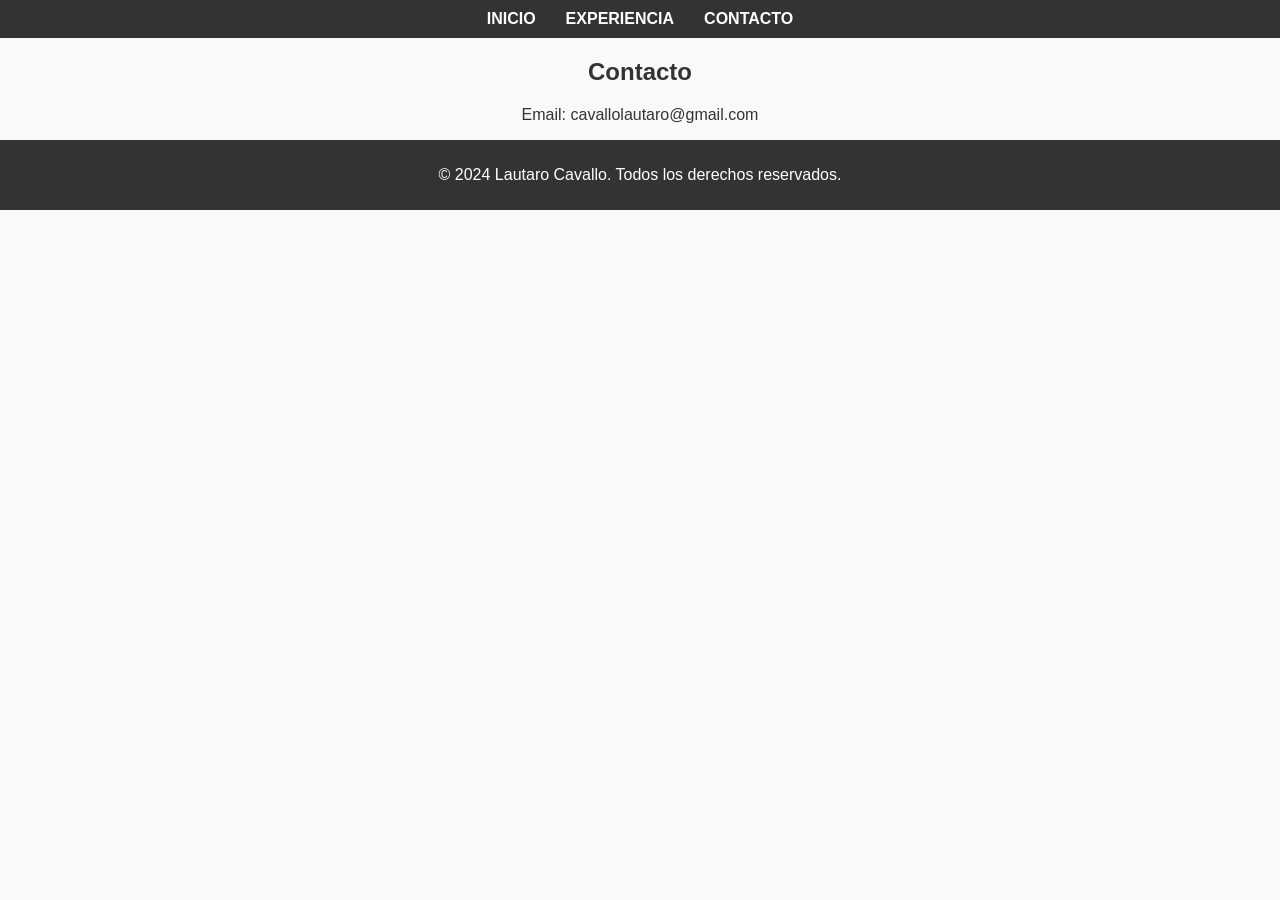
==== contacto.html @ a3a529a0 "Commit" ====
<!-- contacto.html -->
<!DOCTYPE html>
<html lang="es">
<head>
    <meta charset="UTF-8">
    <meta name="viewport" content="width=device-width, initial-scale=1.0">
    <title>Lautaro Cavallo | Contacto</title>
    <link rel="stylesheet" href="css/styles.css">
</head>
<body>
    <!-- HEADER -->
    <header>
        <nav>
            <ul>
                <li><a href="index.html">Inicio</a></li>
                <li><a href="experiencia.html">Experiencia</a></li>
                <li><a href="contacto.html">Contacto</a></li>
            </ul>
        </nav>
    </header>

    <!-- CONTACTO SECTION -->
    <section class="contact">
        <h2>Contacto</h2>
        <p>Email: <a href="mailto:cavallolautaro@gmail.com">cavallolautaro@gmail.com</a></p>
    </section>

    <!-- FOOTER -->
    <footer>
        <p>© 2024 Lautaro Cavallo. Todos los derechos reservados.</p>
    </footer>
</body>
</html>
---- css/styles.css ----
/* Estilos Generales */
body {
    font-family: 'Arial', sans-serif;
    margin: 0;
    padding: 0;
    background-color: #f9f9f9; /* Fondo claro general */
    color: #333;
    text-align: center; /* Centra el texto */
}

a {
    color: #333;
    text-decoration: none;
}

a:hover {
    text-decoration: underline;
}

/* Header */
header {
    background-color: #333; /* Fondo oscuro */
    color: white;
    padding: 10px 0;
}

header nav ul {
    list-style: none;
    margin: 0;
    padding: 0;
    display: flex;
    justify-content: center; /* Centra el menú horizontalmente */
}

header nav ul li {
    margin: 0 15px;
}

header nav ul li a {
    color: white; /* Texto blanco en el menú */
    font-weight: bold;
    text-transform: uppercase;
}

/* Hero Section (Inicio) */
.hero {
    background-color: #333; /* Fondo oscuro */
    color: white; /* Texto en blanco */
    padding: 40px 20px;
    max-width: 800px; /* Ancho máximo de la tarjeta */
    margin: 40px auto; /* Centra la tarjeta y agrega espacio arriba/abajo */
    border-radius: 8px; /* Bordes redondeados */
    box-shadow: 0 4px 8px rgba(0, 0, 0, 0.1); /* Sombra suave */
    display: flex;
    align-items: center;
    justify-content: center;
    gap: 20px; /* Espacio entre la imagen y el texto */
}

.hero-content {
    display: flex;
    align-items: center;
    justify-content: center;
    gap: 20px;
}

.hero h1 {
    font-size: 3em;
    margin: 0;
}

.hero p {
    font-size: 1.2em;
    margin-top: 10px;
}

.perfil {
    width: 150px;
    height: 150px;
    border-radius: 50%; /* Imagen redonda */
    object-fit: cover;
}

.intro-text {
    margin: 20px auto; /* Centra la sección y agrega espacio */
    max-width: 800px; /* Limita el ancho máximo */
    padding: 20px;
    text-align: center; /* Asegura que el texto esté centrado */
    font-size: 1.2em;
    line-height: 1.6; /* Mejor lectura */
    color: #555; /* Color del texto */
}

/* Sección de Experiencias */
.experience {
    padding: 40px 20px;
    background-color: #fff; /* Fondo blanco */
    text-align: center;
}

.experience h2 {
    font-size: 2em;
    margin-bottom: 20px;
}

.experience-cards {
    display: flex;
    justify-content: center;
    gap: 20px;
    flex-wrap: wrap; /* Permite que las tarjetas se acomoden en pantallas pequeñas */
}

.card {
    background-color: #f9f9f9;
    border-radius: 8px;
    box-shadow: 0 4px 8px rgba(0, 0, 0, 0.1);
    padding: 20px;
    max-width: 300px; /* Ancho máximo de la tarjeta */
    text-align: left; /* Alinea el texto a la izquierda dentro de las tarjetas */
}

.card h3 {
    font-size: 1.5em;
    margin-bottom: 10px;
    color: #333;
}

.card p {
    font-size: 1em;
    color: #555;
}

.card p strong {
    display: block;
    margin-bottom: 5px;
    color: #333;
}

/* Footer */
footer {
    background-color: #333; /* Fondo oscuro */
    color: white; /* Texto en blanco */
    text-align: center;
    padding: 10px 0;
    width: 100%;
    position: relative;
}

/* Responsividad para pantallas medianas (tablets) */
@media (max-width: 768px) {
    header nav ul {
        flex-direction: column;
        gap: 10px;
    }

    .hero-content {
        flex-direction: column; /* Cambia a columna en pantallas pequeñas */
        gap: 10px;
    }

    .hero h1 {
        font-size: 2em;
    }

    .hero p {
        font-size: 1em;
    }

    .experience-cards {
        flex-direction: column; /* Tarjetas apiladas en pantallas medianas */
    }

    section h2 {
        font-size: 1.5em;
    }

    section {
        padding: 30px 15px;
    }
}

/* Responsividad para pantallas pequeñas (celulares) */
@media (max-width: 400px) {
    .hero h1 {
        font-size: 1.8em;
    }

    .hero p {
        font-size: 0.9em;
    }

    .perfil {
        width: 120px;
        height: 120px;
    }

    .experience-cards {
        flex-direction: column; /* Tarjetas apiladas en pantallas pequeñas */
    }

    .card {
        max-width: 100%;
        margin-bottom: 20px;
    }
}
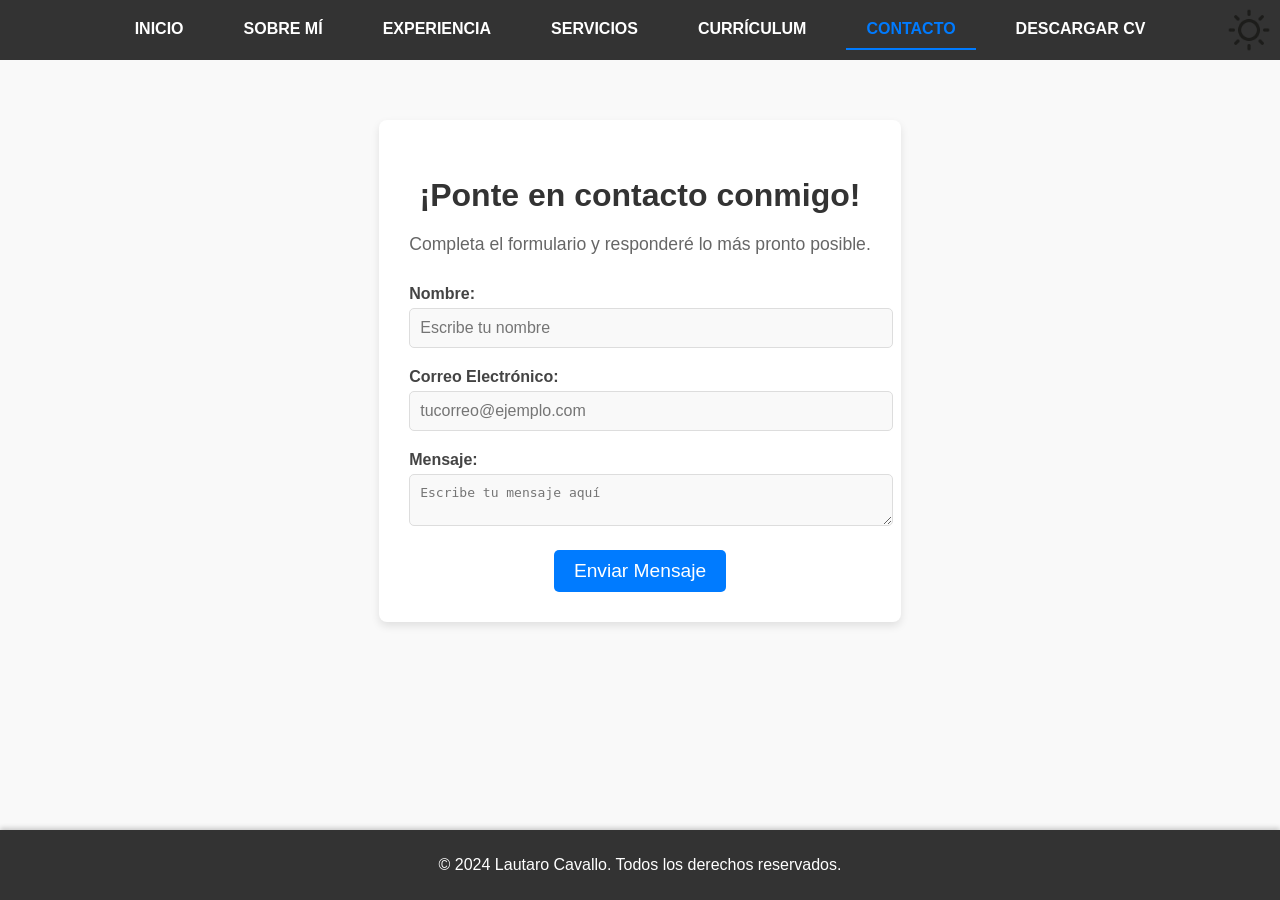
==== commit 9cf54cb0: "Portfolio 2.0" ====
--- a/contacto.html
+++ b/contacto.html
@@ -1,4 +1,3 @@
-<!-- contacto.html -->
 <!DOCTYPE html>
 <html lang="es">
 <head>
@@ -6,28 +5,56 @@
     <meta name="viewport" content="width=device-width, initial-scale=1.0">
     <title>Lautaro Cavallo | Contacto</title>
     <link rel="stylesheet" href="css/styles.css">
+    <link rel="icon" type="image/png" href="images/perfil.png">
 </head>
 <body>
     <!-- HEADER -->
     <header>
         <nav>
-            <ul>
+            <button id="hamburgerMenu" class="hamburger-menu">☰</button>
+            <ul id="navMenu" class="nav-menu">
                 <li><a href="index.html">Inicio</a></li>
+                <li><a href="sobremi.html">Sobre Mí</a></li>
                 <li><a href="experiencia.html">Experiencia</a></li>
-                <li><a href="contacto.html">Contacto</a></li>
+                <li><a href="servicios.html">Servicios</a></li>
+                <li><a href="curriculum.html" >Currículum</a></li>
+                <li><a href="contacto.html" class="active">Contacto</a></li>
+                <li><a href="cv/Lautaro_CV.pdf" download>Descargar CV</a></li>
             </ul>
+            <button id="darkModeToggle" aria-label="Cambiar modo">
+                <img src="images/moon-icon.png" alt="Modo Oscuro" class="dark-mode-icon">
+                <img src="images/sun-icon.png" alt="Modo Claro" class="light-mode-icon" style="display: none;">
+            </button>
         </nav>
     </header>
 
-    <!-- CONTACTO SECTION -->
-    <section class="contact">
-        <h2>Contacto</h2>
-        <p>Email: <a href="mailto:cavallolautaro@gmail.com">cavallolautaro@gmail.com</a></p>
-    </section>
+    <!-- MAIN CONTENT -->
+    <main>
+        <!-- CONTACTO SECTION -->
+        <section class="contact">
+            <div class="contact-container">
+                <h2>¡Ponte en contacto conmigo!</h2>
+                <p>Completa el formulario y responderé lo más pronto posible.</p>
+                <form id="contactForm">
+                    <label for="name">Nombre:</label>
+                    <input type="text" id="name" name="name" placeholder="Escribe tu nombre" required minlength="3" maxlength="50">
+                
+                    <label for="email">Correo Electrónico:</label>
+                    <input type="email" id="email" name="email" placeholder="tucorreo@ejemplo.com" required>
+                
+                    <label for="message">Mensaje:</label>
+                    <textarea id="message" name="message" placeholder="Escribe tu mensaje aquí" required minlength="10" maxlength="500"></textarea>
+                
+                    <button type="submit" class="btn-submit">Enviar Mensaje</button>
+                </form>
+            </div>
+        </section>
+    </main>
 
     <!-- FOOTER -->
     <footer>
         <p>© 2024 Lautaro Cavallo. Todos los derechos reservados.</p>
     </footer>
+    <button id="scrollTopBtn">↑</button>
+    <script src="script.js"></script>
 </body>
-</html>
--- a/css/styles.css
+++ b/css/styles.css
@@ -3,13 +3,23 @@
     font-family: 'Arial', sans-serif;
     margin: 0;
     padding: 0;
-    background-color: #f9f9f9; /* Fondo claro general */
+    background-color: #f9f9f9;
     color: #333;
-    text-align: center; /* Centra el texto */
+    text-align: center;
+    display: flex;
+    flex-direction: column;
+    min-height: 100vh;
+    overflow-x: hidden;
+}
+
+main {
+    margin: 0 auto;
+    max-width: 1200px;
+    padding: 20px;
 }
 
 a {
-    color: #333;
+    color: #007bff;
     text-decoration: none;
 }
 
@@ -19,142 +29,445 @@
 
 /* Header */
 header {
-    background-color: #333; /* Fondo oscuro */
+    background-color: #333;
     color: white;
     padding: 10px 0;
-}
-
-header nav ul {
+    position: relative;
+    z-index: 1000;
+    overflow-y: auto;
+}
+
+header nav {
+    display: flex;
+    justify-content: center;
+    align-items: center;
+    padding: 0 20px;
+}
+
+.intro-text {
+    max-width: 800px;
+    margin: 0 auto;
+    padding: 0 20px;
+    text-align: justify;
+}
+
+/* Botón de Menú Hamburguesa */
+.hamburger-menu {
+    display: none;
+    position: relative;
+    top: 0px;
+    left: 1px;
+    background: none;
+    border: none;
+    color: white;
+    font-size: 2em;
+    cursor: pointer;
+    z-index: 1002;
+}
+
+
+/* Menú de Navegación */
+.nav-menu {
+    display: flex;
     list-style: none;
     margin: 0;
     padding: 0;
-    display: flex;
-    justify-content: center; /* Centra el menú horizontalmente */
-}
-
-header nav ul li {
-    margin: 0 15px;
-}
-
-header nav ul li a {
-    color: white; /* Texto blanco en el menú */
+    flex-direction: row;
+    gap: 20px;
+    transition: all 0.3s ease-in-out;
+    overflow-y: auto;
+}
+
+.nav-menu li {
+    margin: 0;
+}
+
+.nav-menu li a {
+    color: white;
     font-weight: bold;
     text-transform: uppercase;
-}
-
-/* Hero Section (Inicio) */
-.hero {
-    background-color: #333; /* Fondo oscuro */
-    color: white; /* Texto en blanco */
-    padding: 40px 20px;
-    max-width: 800px; /* Ancho máximo de la tarjeta */
-    margin: 40px auto; /* Centra la tarjeta y agrega espacio arriba/abajo */
-    border-radius: 8px; /* Bordes redondeados */
-    box-shadow: 0 4px 8px rgba(0, 0, 0, 0.1); /* Sombra suave */
+    padding: 10px 20px;
+    display: block;
+    text-align: center;
+}
+
+.nav-menu li a.active {
+    color: #007bff;
+    border-bottom: 2px solid #007bff;
+}
+
+/* Botón de Modo Oscuro */
+#darkModeToggle {
+    position: fixed;
+    top: 0px;
+    right: 1px;
+    z-index: 1001;
+    background: none;
+    border: none;
+    cursor: pointer;
+    padding: 5px;
     display: flex;
     align-items: center;
     justify-content: center;
-    gap: 20px; /* Espacio entre la imagen y el texto */
-}
-
-.hero-content {
-    display: flex;
+}
+
+#darkModeToggle img {
+    width: 50px;
+    height: 50px;
+    transition: opacity 0.3s ease;
+}
+
+header.dark-mode .dark-mode-icon {
+    display: none;
+}
+
+header.dark-mode .light-mode-icon {
+    display: block;
+}
+
+/* Hero Section */
+.hero {
+    background-color: #333;
+    color: white;
+    padding: 40px 20px;
+    max-width: 800px;
+    margin: 40px auto;
+    border-radius: 8px;
+    box-shadow: 0 4px 8px rgba(0, 0, 0, 0.1);
+    display: flex;
+    flex-direction: column;
+    align-items: center;
+    gap: 20px;
+}
+
+.hero-content img {
+    border-radius: 50%;
+    width: 150px;
+    height: 150px;
+    object-fit: cover;
+}
+
+.hero h1 {
+    font-size: 2.5em;
+    margin: 0;
+}
+
+.hero p {
+    font-size: 1.2em;
+    margin: 10px 0 0;
+}
+
+/* Experiencia Section */
+.experience {
+    padding: 40px 20px;
+    background-color: #f9f9f9;
+}
+
+.experience h1 {
+    font-size: 2.5em;
+    margin-bottom: 20px;
+}
+
+.experience h2 {
+    font-size: 2.2em;
+    margin-bottom: 20px;
+    color: #121212;
+}
+
+body.dark-mode .experience {
+    background-color: #121212;
+    color: #ffffff;
+}
+
+body.dark-mode .experience h2 {
+    font-size: 2.2em;
+    margin-bottom: 20px;
+    color: #f9f9f9;
+}
+
+.experience-cards {
+    display: flex;
+    justify-content: center;
+    flex-wrap: wrap;
+    gap: 30px;
+    margin: auto;
+    max-width: 1200px;
+    padding: 10px;
+}
+
+.card {
+    width: 15rem;
+    height: 20rem;
+    perspective: 1000px;
+    position: relative;
+    margin: 10px;
+}
+
+.card-front,
+.card-back {
+    position: absolute;
+    width: 100%;
+    height: 100%;
+    backface-visibility: hidden;
+    border-radius: 8px;
+    display: flex;
+    flex-direction: column;
     align-items: center;
     justify-content: center;
-    gap: 20px;
-}
-
-.hero h1 {
-    font-size: 3em;
-    margin: 0;
-}
-
-.hero p {
-    font-size: 1.2em;
-    margin-top: 10px;
-}
-
-.perfil {
-    width: 150px;
-    height: 150px;
-    border-radius: 50%; /* Imagen redonda */
-    object-fit: cover;
-}
-
-.intro-text {
-    margin: 20px auto; /* Centra la sección y agrega espacio */
-    max-width: 800px; /* Limita el ancho máximo */
     padding: 20px;
-    text-align: center; /* Asegura que el texto esté centrado */
-    font-size: 1.2em;
-    line-height: 1.6; /* Mejor lectura */
-    color: #555; /* Color del texto */
-}
-
-/* Sección de Experiencias */
-.experience {
+    box-shadow: 0 4px 8px rgba(0, 0, 0, 0.1);
+    transition: transform 0.6s ease-in-out;
+}
+
+.card p, .card h3, .card ul {
+    font-size: 0.9em;
+    line-height: 1.4;
+    word-wrap: break-word;
+    margin: 5px 0;
+}
+
+.card-front {
+    background-color: #f9f9f9;
+    color: #333;
+}
+
+.card-back {
+    background-color: #e3f2fd;
+    color: #333;
+    transform: rotateY(180deg);
+}
+
+.card:hover .card-front {
+    transform: rotateY(180deg);
+}
+
+.card:hover .card-back {
+    transform: rotateY(0);
+}
+
+.card img {
+    width: 80%;
+    height: auto;
+    border-radius: 8px;
+    margin-bottom: 10px;
+}
+
+.skills li {
+    background-color: #e0f7fa;
+    color: #00796b;
+    padding: 5px;
+    border-radius: 5px;
+    margin: 5px 0;
+}
+
+/* Contacto Section */
+.contact {
     padding: 40px 20px;
-    background-color: #fff; /* Fondo blanco */
-    text-align: center;
-}
-
-.experience h2 {
+    background-color: #f9f9f9;
+}
+
+.contact-container {
+    max-width: 600px;
+    margin: 0 auto;
+    background-color: #fff;
+    padding: 30px;
+    border-radius: 8px;
+    box-shadow: 0 4px 8px rgba(0, 0, 0, 0.1);
+}
+
+.contact h2 {
     font-size: 2em;
     margin-bottom: 20px;
 }
 
-.experience-cards {
-    display: flex;
-    justify-content: center;
-    gap: 20px;
-    flex-wrap: wrap; /* Permite que las tarjetas se acomoden en pantallas pequeñas */
-}
-
-.card {
-    background-color: #f9f9f9;
-    border-radius: 8px;
-    box-shadow: 0 4px 8px rgba(0, 0, 0, 0.1);
-    padding: 20px;
-    max-width: 300px; /* Ancho máximo de la tarjeta */
-    text-align: left; /* Alinea el texto a la izquierda dentro de las tarjetas */
-}
-
-.card h3 {
-    font-size: 1.5em;
-    margin-bottom: 10px;
-    color: #333;
-}
-
-.card p {
-    font-size: 1em;
-    color: #555;
-}
-
-.card p strong {
+.contact p {
+    font-size: 1.1em;
+    margin-bottom: 30px;
+    color: #666;
+}
+
+.contact label {
+    text-align: left;
     display: block;
     margin-bottom: 5px;
-    color: #333;
+    font-weight: bold;
+    color: #444;
+}
+
+.contact input,
+.contact textarea {
+    width: 100%;
+    padding: 10px;
+    margin-bottom: 20px;
+    border-radius: 5px;
+    border: 1px solid #ddd;
+    font-size: 1em;
+    background-color: #f9f9f9;
+    transition: border-color 0.3s ease;
+}
+
+.contact input:focus,
+.contact textarea:focus {
+    border-color: #007bff;
+    outline: none;
+}
+
+.contact .btn-submit {
+    background-color: #007bff;
+    color: white;
+    padding: 10px 20px;
+    border: none;
+    border-radius: 5px;
+    font-size: 1.2em;
+    cursor: pointer;
+    transition: background-color 0.3s ease;
+}
+
+.contact .btn-submit:hover {
+    background-color: #0056b3;
+}
+
+/* Curriculum content*/
+.curriculum-content ul {
+    list-style-type: none;
+    padding: 0;
+}
+
+.curriculum-content ul li {
+    margin: 10px 0;
+    font-size: 1.2em;
+    line-height: 1.5;
+}
+
+
+/* Estilos para Modo Oscuro */
+
+/* Modo Oscuro */
+body.dark-mode {
+    background-color: #121212;
+    color: #ffffff;
+}
+
+body.dark-mode .contact {
+    background-color: #121212;
+    color: #ffffff;
+}
+
+body.dark-mode .contact-container {
+    background-color: #1a1a1a;
+    color: #ffffff;
+    box-shadow: 0 4px 8px rgba(255, 255, 255, 0.1);
+}
+
+body.dark-mode .contact h2,
+body.dark-mode .contact p,
+body.dark-mode .contact label {
+    color: #e0e0e0;
+}
+
+body.dark-mode .contact input,
+body.dark-mode .contact textarea {
+    background-color: #333;
+    color: #fff;
+    border: 1px solid #555;
+}
+
+body.dark-mode .contact input:focus,
+body.dark-mode .contact textarea:focus {
+    border-color: #1e90ff;
+}
+
+body.dark-mode .contact .btn-submit {
+    background-color: #1e90ff;
+    color: white;
+}
+
+body.dark-mode .contact .btn-submit:hover {
+    background-color: #4682b4;
 }
 
 /* Footer */
 footer {
-    background-color: #333; /* Fondo oscuro */
-    color: white; /* Texto en blanco */
+    background-color: #333;
+    color: white;
     text-align: center;
-    padding: 10px 0;
-    width: 100%;
-    position: relative;
+    padding: 10px;
+    margin-top: auto;
+    box-shadow: 0 -2px 5px rgba(0, 0, 0, 0.2);
+}
+
+/* Botón Scroll to Top */
+#scrollTopBtn {
+    position: fixed;
+    bottom: 20px;
+    right: 20px;
+    display: none;
+    z-index: 1001;
+    border-radius: 50%;
+    padding: 10px 15px;
+    font-size: 16px;
+    background-color: #007bff;
+    color: #fff;
+    border: none;
+    cursor: pointer;
+}
+
+#scrollTopBtn:hover {
+    background-color: #0056b3;
 }
 
 /* Responsividad para pantallas medianas (tablets) */
-@media (max-width: 768px) {
+@media (max-width: 800px) {
+    header nav{
+        justify-content:left;
+    }
+    .hamburger-menu {
+        display: block;
+    }
+
+    html, body {
+        margin: 0;
+        padding: 0;
+        overflow-x: hidden;
+    }
+
+    .nav-menu {
+        display: none;
+        flex-direction: column;
+        position: fixed;
+        top: 60px;
+        left: 0;
+        width: 100%;
+        background-color: #333;
+        padding: 10px 0;
+        z-index: 1000;
+        overflow-y: auto;
+    }
+
+    .nav-menu.active {
+        display: flex;
+    }
+
+    .nav-menu li a {
+        padding: 15px;
+        text-align: center;
+        display: block;
+    }
+
+    #darkModeToggle img {
+        padding: 10px;
+        width: 35px;
+        height: 35px;
+        transition: opacity 0.3s ease;
+    }
+
     header nav ul {
         flex-direction: column;
         gap: 10px;
     }
 
     .hero-content {
-        flex-direction: column; /* Cambia a columna en pantallas pequeñas */
+        flex-direction: column;
         gap: 10px;
     }
 
@@ -167,7 +480,7 @@
     }
 
     .experience-cards {
-        flex-direction: column; /* Tarjetas apiladas en pantallas medianas */
+        flex-direction: column;
     }
 
     section h2 {
@@ -195,11 +508,11 @@
     }
 
     .experience-cards {
-        flex-direction: column; /* Tarjetas apiladas en pantallas pequeñas */
+        flex-direction: column;
     }
 
     .card {
         max-width: 100%;
         margin-bottom: 20px;
     }
-}
+}
